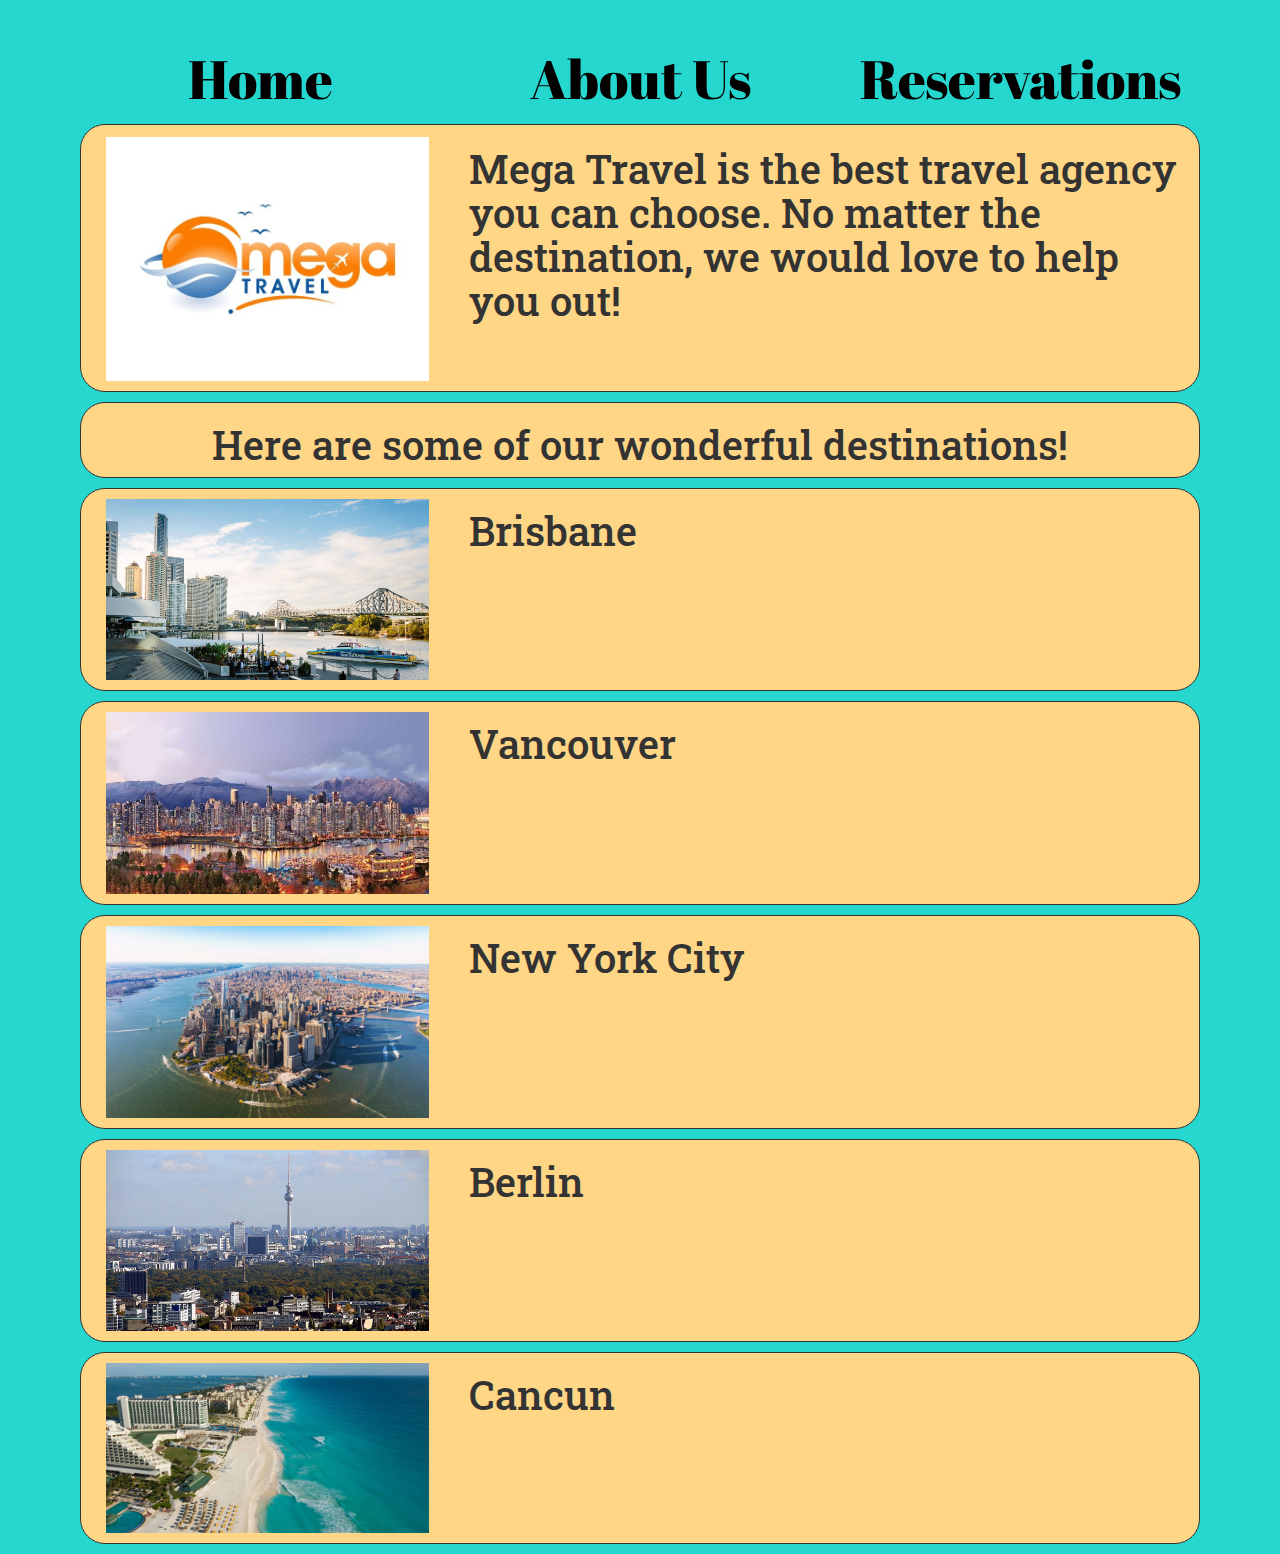
==== index.html @ 5c9e5215 "Fixed sizing of pages" ====
<!DOCTYPE html>
<html lang="en">
    <head>
        <meta charset="utf-8">
        <meta http-equiv="X-UA-Compatible" content="IE=edge">
        <title>Home Page</title>
        <meta name="viewport" content="width=device-width, initial-scale=1">
        <meta name="google-site-verification" content="vBU_wGD1m-66utVCQkMPjMBqwNAZ_jTCYyonk5jfdrk" />
        <link rel="stylesheet" href="https://maxcdn.bootstrapcdn.com/bootstrap/3.4.0/css/bootstrap.min.css">
        <link href="https://fonts.googleapis.com/css?family=Abril+Fatface|Roboto+Slab" rel="stylesheet">
        <link href="styles.css" rel="stylesheet">
        <script type="text/javascript" src="https://code.angularjs.org/1.2.25/angular.min.js"></script>
        <script src="https://ajax.googleapis.com/ajax/libs/jquery/3.3.1/jquery.min.js"></script>
        <script src="https://maxcdn.bootstrapcdn.com/bootstrap/3.4.0/js/bootstrap.min.js"></script>
        <script type="text/javascript" src="main.js"></script>
        <script type="text/javascript" src="date.js"></script>
    </head>
    <body style="background-color: #26D7D0;">
        <div class="container">

            <div class="page-header">
                <div class="col-lg-4 col-md-4 col-sm-4 col-sm-4">
                    <div>
                        <a href="index.html">
                            <p id="nav">Home</p>
                        </a>
                    </div>
                </div>
    
                <div class="col-lg-4 col-md-4 col-sm-4 col-sm-4">
                    <div>
                        <a href="aboutUs.html">
                            <p id="nav">About Us</p>
                        </a>
                    </div>
                </div>

                <div class="col-lg-4 col-md-4 col-sm-4 col-sm-4">
                    <div>
                        <a href="reservations.html">
                            <p id="nav">Reservations</p>
                        </a>
                    </div>
                </div>
            </div>

            <div class="row">
                <div class="col-lg-4 col-md-4 col-sm-4 col-xs-12">
                    <img class="img-responsive" src="megaTravelLogo.jpg" alt="Mega Travel Logo" style="padding:10px;">
                </div>

                <div class="col-lg-8 col-md-8 col-sm-8 col-xs-12">
                    <h2>
                        Mega Travel is the best travel agency you can choose. 
                        No matter the destination, we would love to help you out!
                    </h2>
                </div>
            </div>
            
            <div class="row">
                <div class="col-lg-12 col-md-12 col-sm-12 col-xs-12" style="text-align: center">
                    <h2>Here are some of our wonderful destinations!</h2>
                </div>
            </div>

            <div class="row">
                <div class="col-lg-4 col-md-4 col-sm-4 col-xs-12">
                    <img class="img-responsive" src="brisbane.jpg" alt="Brisbane" style="padding:10px;">
                </div>

                <div class="col-lg-8 col-md-8 col-sm-8 col-xs-12">
                    <h2>
                       Brisbane
                    </h2>
                </div>
            </div>

            <div class="row">
                <div class="col-lg-4 col-md-4 col-sm-4 col-xs-12">
                    <img class="img-responsive" src="vancouver.jpg" alt="Vancouver" style="padding:10px;">
                </div>

                <div class="col-lg-8 col-md-8 col-sm-8 col-xs-12">
                    <h2>
                        Vancouver
                    </h2>
                </div>
            </div>

            <div class="row">
                <div class="col-lg-4 col-md-4 col-sm-4 col-xs-12">
                    <img class="img-responsive" src="newYork.jpg" alt="New York City" style="padding:10px;">
                </div>

                <div class="col-lg-8 col-md-8 col-sm-8 col-xs-12">
                    <h2>
                        New York City
                    </h2>
                </div>
            </div>

            <div class="row">
                <div class="col-lg-4 col-md-4 col-sm-4 col-xs-12">
                    <img class="img-responsive" src="berlin.jpg" alt="Berlin" style="padding:10px;">
                </div>

                <div class="col-lg-8 col-md-8 col-sm-8 col-xs-12">
                    <h2>
                       Berlin
                    </h2>
                </div>
            </div>

            <div class="row">
                <div class="col-lg-4 col-md-4 col-sm-4 col-xs-12">
                    <img class="img-responsive" src="cancun.jpg" alt="Cancun" style="padding:10px;">
                </div>

                <div class="col-lg-8 col-md-8 col-sm-8 col-xs-12">
                    <h2>
                        Cancun
                    </h2>
                </div>
            </div>
        </div>  
    </body>
</html>
---- styles.css ----
h1
{
    font-family: 'Roboto Slab';
    font-size: 64px;
}

h2
{
    font-family: 'Roboto Slab';
    font-size: 40px;
}

h3
{
    font-family: 'Abril Fatface';
    font-size: 5em;
    text-align: center;
}

.page-header 
{ 
    border-bottom:none;
    padding-bottom: 64px;
}

#nav
{
    font-family: 'Abril Fatface';
    font-size: 54px;
    color: black;
    text-align: center;
}

.row
{
    border: 1px solid;
    border-radius: 25px;
    background-color: #FFD685;
    margin: 10px;
}

ul 
{
    text-align: center;
    list-style-position: inside;
    font-size: 2em;
}

p
{
    font-size: 16px;
}

img 
{
    display: block;
    margin-left: auto;
    margin-right: auto;
}
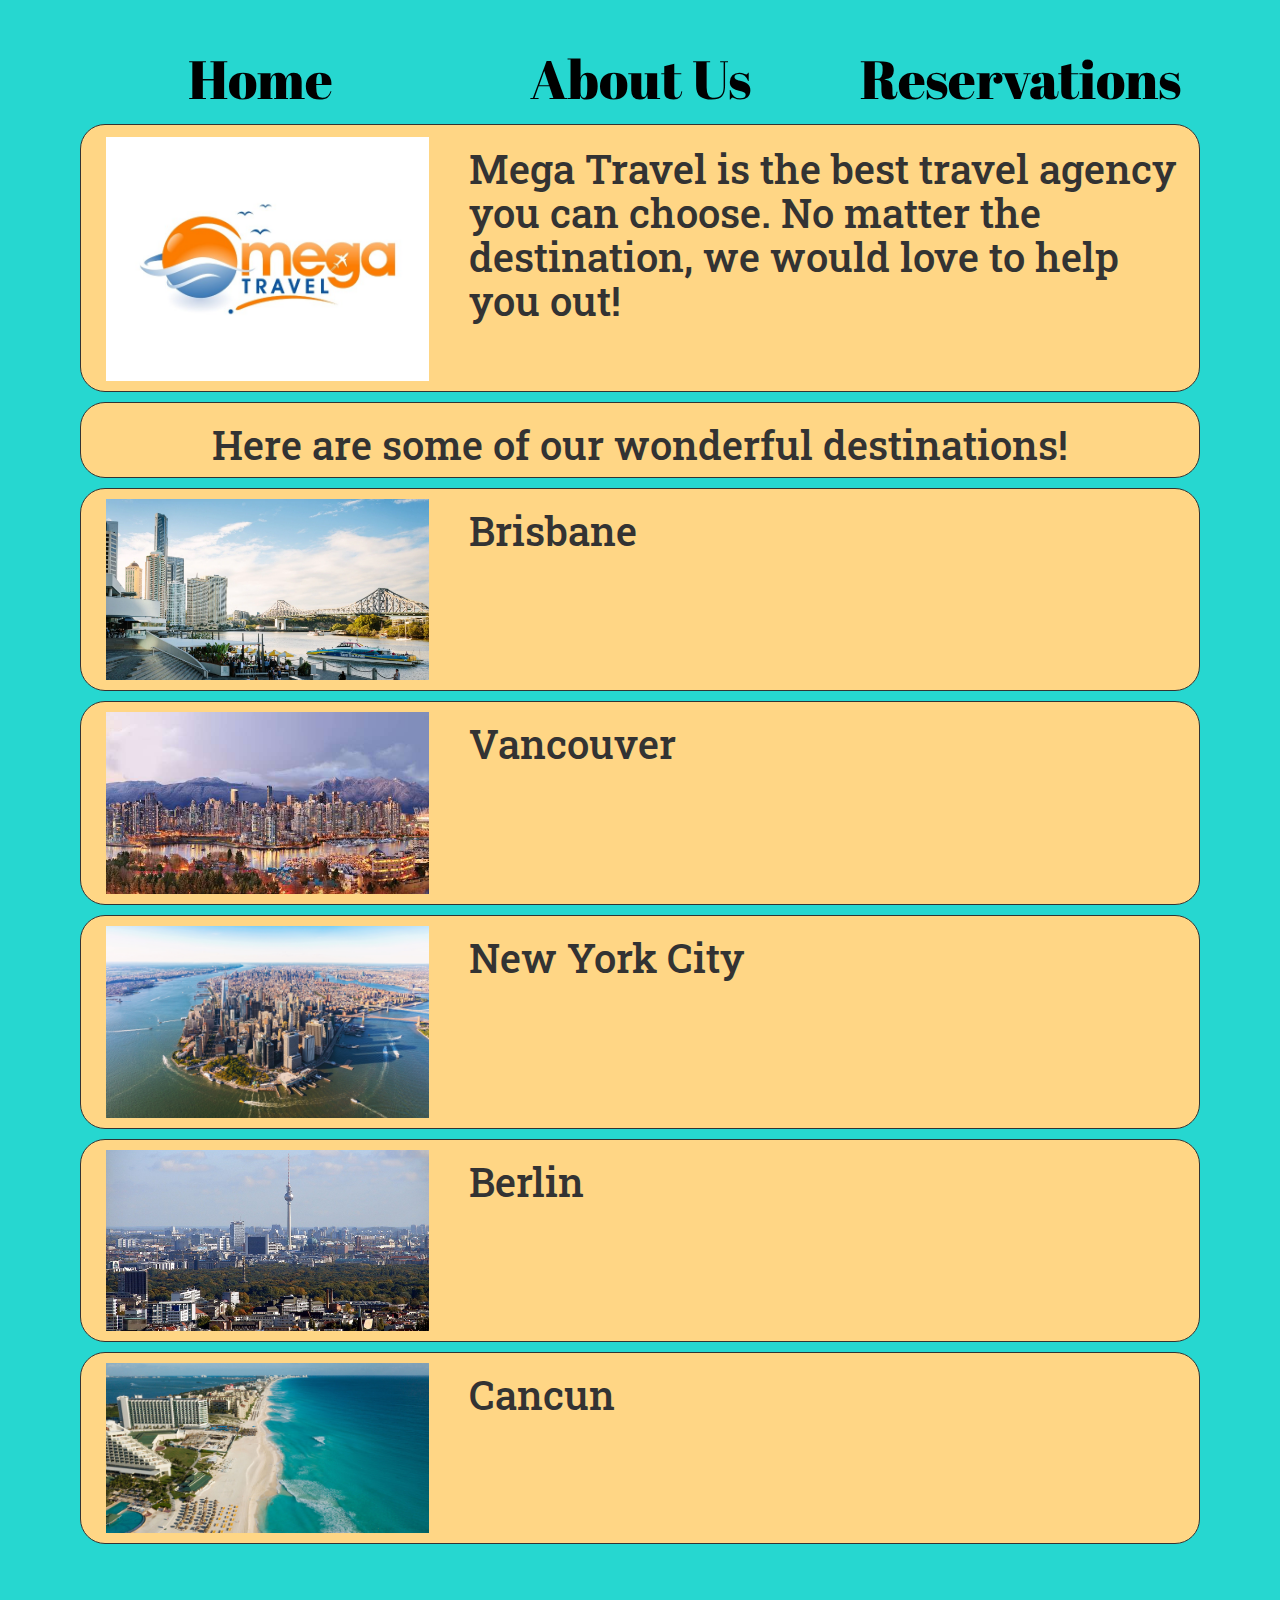
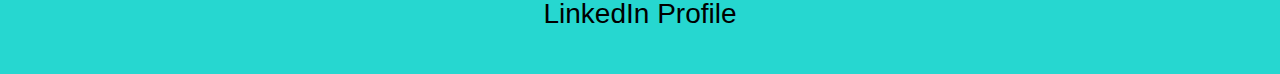
==== commit 481287f4: "Added a Footer to each page along with some minor formatting changes" ====
--- a/index.html
+++ b/index.html
@@ -4,6 +4,7 @@
         <meta charset="utf-8">
         <meta http-equiv="X-UA-Compatible" content="IE=edge">
         <title>Home Page</title>
+        <link rel="shortcut icon" type="image/x-icon" href="icon.png" />
         <meta name="viewport" content="width=device-width, initial-scale=1">
         <meta name="google-site-verification" content="vBU_wGD1m-66utVCQkMPjMBqwNAZ_jTCYyonk5jfdrk" />
         <link rel="stylesheet" href="https://maxcdn.bootstrapcdn.com/bootstrap/3.4.0/css/bootstrap.min.css">
@@ -123,5 +124,13 @@
                 </div>
             </div>
         </div>  
+
+        <footer class="page-footer font-small blue">
+            </br></br>
+            <div class="footer text-center py-3">
+                <a href="https://www.linkedin.com/in/londonolson/" style="color:black;font-size: 2em;"> LinkedIn Profile</a>
+            </div>
+        </br></br>
+        </footer>
     </body>
 </html>    --- a/styles.css
+++ b/styles.css
@@ -57,3 +57,9 @@
     margin-left: auto;
     margin-right: auto;
 }
+
+.half-rule { 
+    margin-left: 0;
+    text-align: left;
+    width: 50%;
+ }
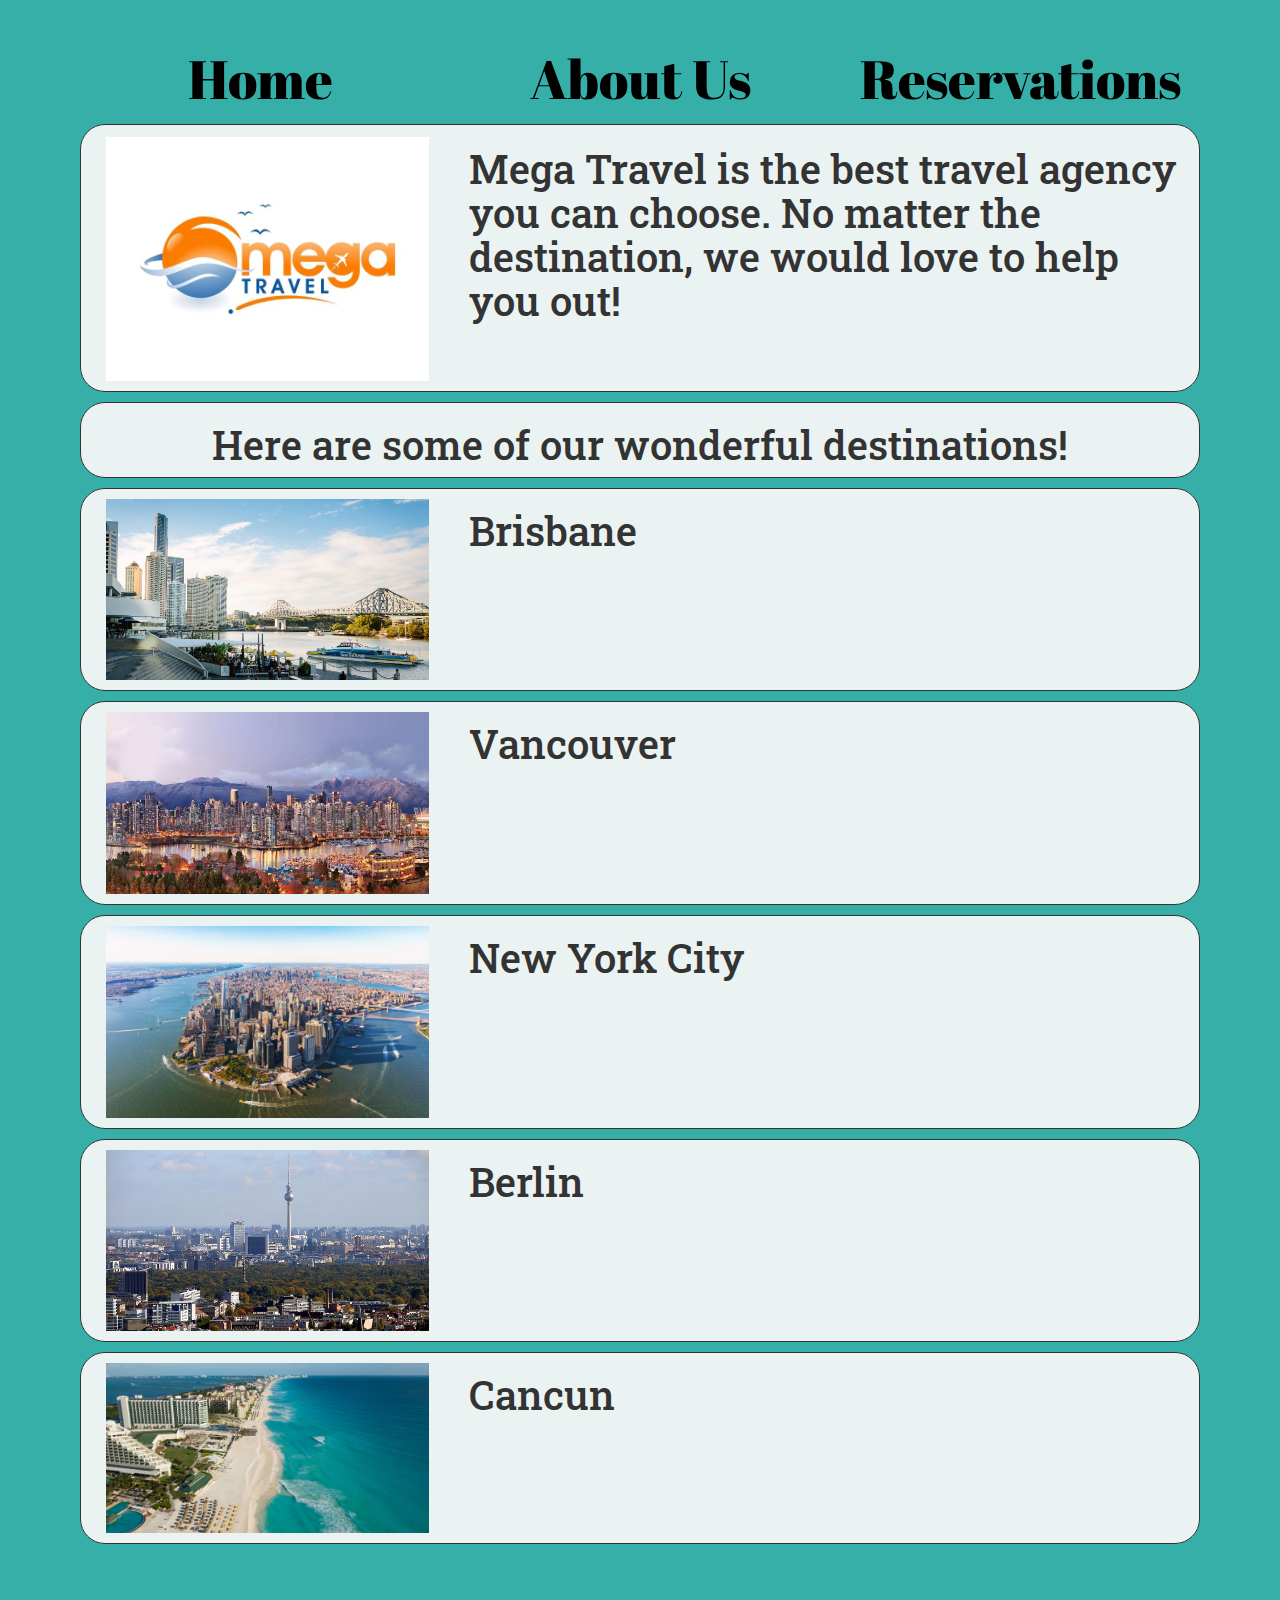
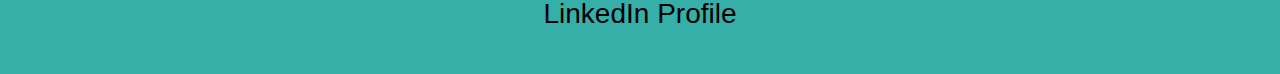
==== commit da34cd4e: "Changed color scheme" ====
--- a/index.html
+++ b/index.html
@@ -16,7 +16,7 @@
         <script type="text/javascript" src="main.js"></script>
         <script type="text/javascript" src="date.js"></script>
     </head>
-    <body style="background-color: #26D7D0;">
+    <body style="background-color: #37AFA9;">
         <div class="container">
 
             <div class="page-header">
--- a/styles.css
+++ b/styles.css
@@ -35,7 +35,7 @@
 {
     border: 1px solid;
     border-radius: 25px;
-    background-color: #FFD685;
+    background-color: #EBF2F2;
     margin: 10px;
 }
 
@@ -61,5 +61,5 @@
 .half-rule { 
     margin-left: 0;
     text-align: left;
-    width: 50%;
+    border-color: black;
  }
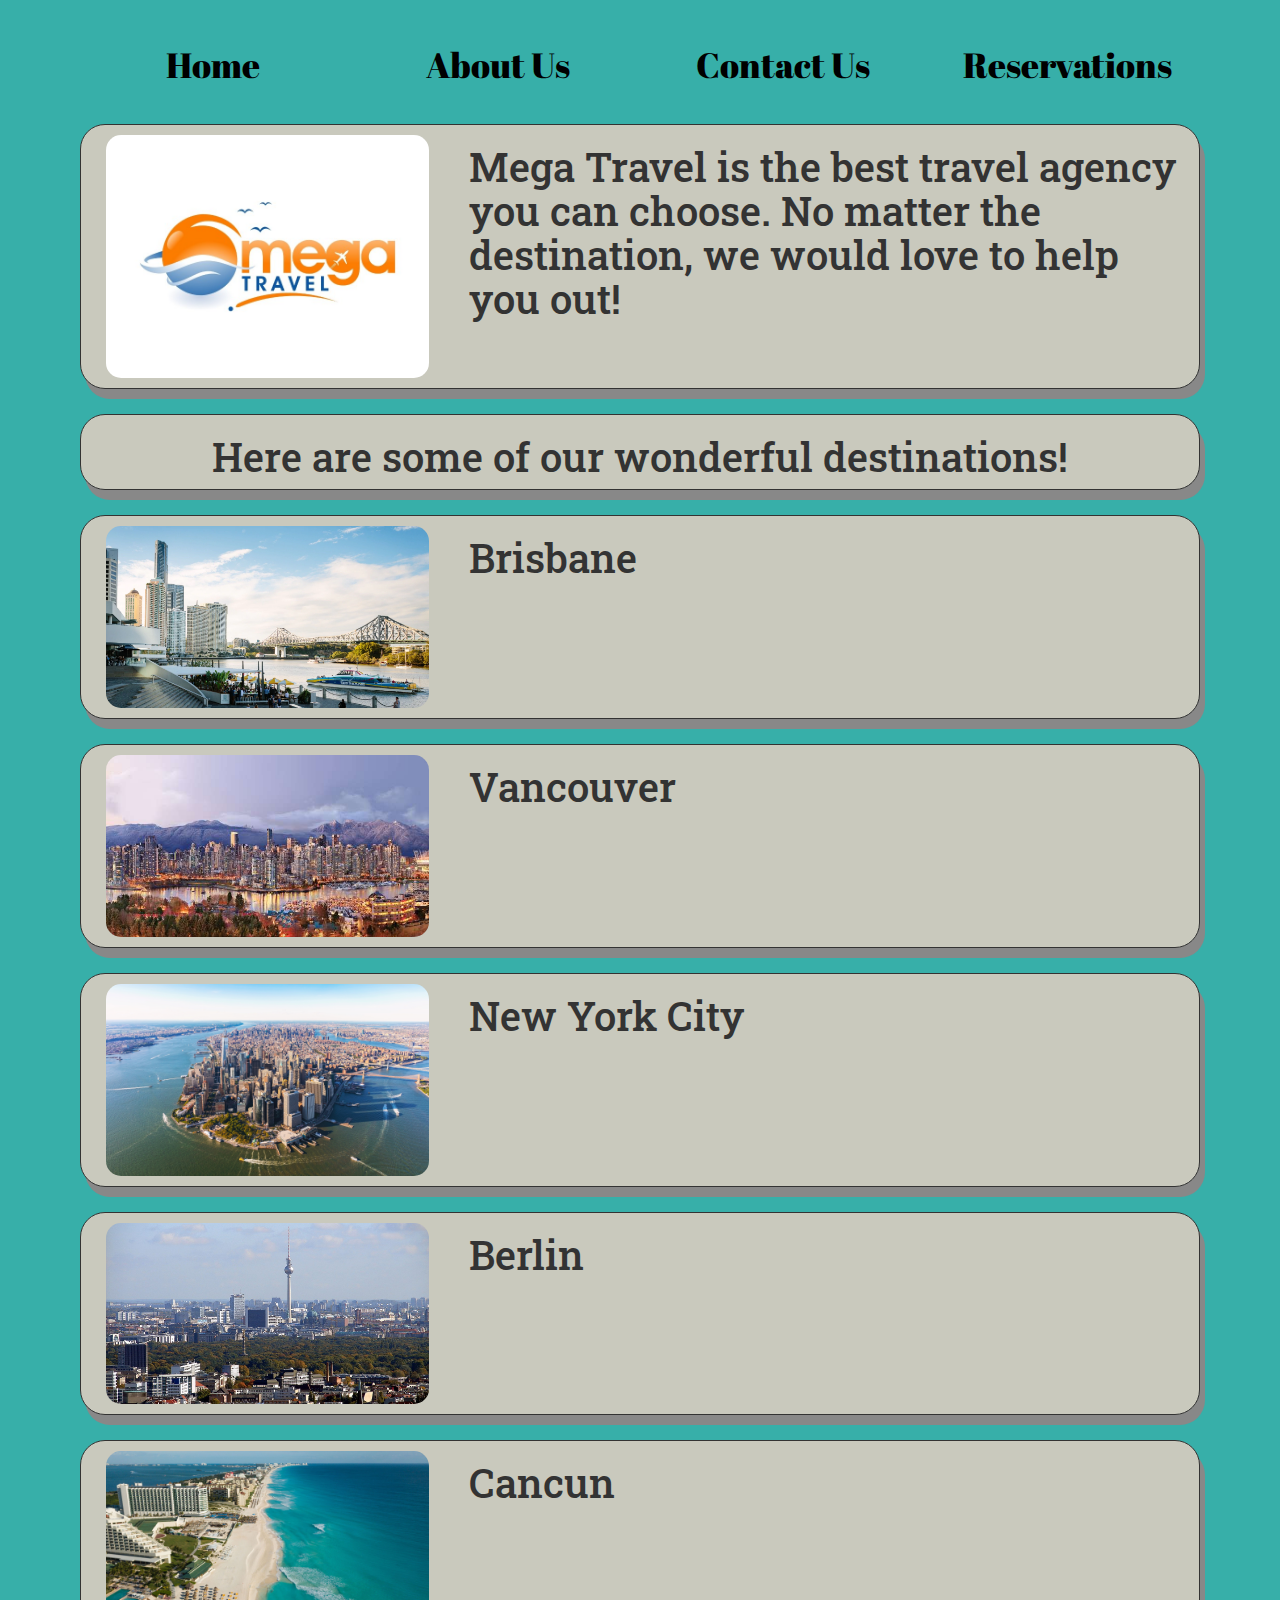
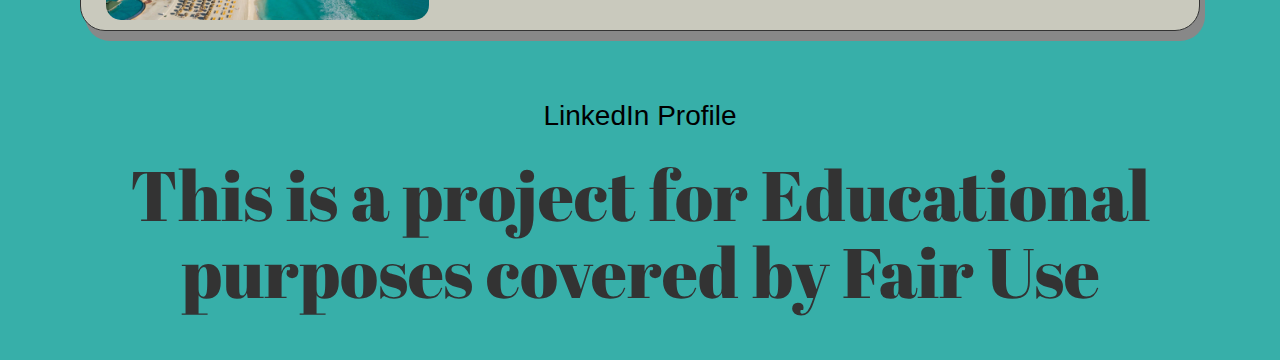
==== commit 2b2cb58c: "Added a fair use message on each page" ====
--- a/index.html
+++ b/index.html
@@ -20,15 +20,15 @@
         <div class="container">
 
             <div class="page-header">
-                <div class="col-lg-4 col-md-4 col-sm-4 col-sm-4">
+                <div class="col-lg-3 col-md-3 col-sm-3 col-sm-3">
                     <div>
                         <a href="index.html">
                             <p id="nav">Home</p>
                         </a>
                     </div>
                 </div>
-    
-                <div class="col-lg-4 col-md-4 col-sm-4 col-sm-4">
+
+                <div class="col-lg-3 col-md-3 col-sm-3 col-sm-3">
                     <div>
                         <a href="aboutUs.html">
                             <p id="nav">About Us</p>
@@ -36,7 +36,15 @@
                     </div>
                 </div>
 
-                <div class="col-lg-4 col-md-4 col-sm-4 col-sm-4">
+                <div class="col-lg-3 col-md-3 col-sm-3 col-sm-3">
+                    <div>
+                        <a href="contactUs.html">
+                            <p id="nav">Contact Us</p>
+                        </a>
+                    </div>
+                </div>
+
+                <div class="col-lg-3 col-md-3 col-sm-3 col-sm-3">
                     <div>
                         <a href="reservations.html">
                             <p id="nav">Reservations</p>
@@ -129,6 +137,7 @@
             </br></br>
             <div class="footer text-center py-3">
                 <a href="https://www.linkedin.com/in/londonolson/" style="color:black;font-size: 2em;"> LinkedIn Profile</a>
+                <h3>This is a project for Educational purposes covered by Fair Use</h3>
             </div>
         </br></br>
         </footer>
--- a/styles.css
+++ b/styles.css
@@ -26,7 +26,7 @@
 #nav
 {
     font-family: 'Abril Fatface';
-    font-size: 54px;
+    font-size: 35px;
     color: black;
     text-align: center;
 }
@@ -35,8 +35,10 @@
 {
     border: 1px solid;
     border-radius: 25px;
-    background-color: #EBF2F2;
+    background-color: #C9C9BD;
     margin: 10px;
+    box-shadow: 5px 10px #888888;
+    margin-bottom: 25px;
 }
 
 ul 
@@ -56,6 +58,7 @@
     display: block;
     margin-left: auto;
     margin-right: auto;
+    border-radius: 25px;
 }
 
 .half-rule { 
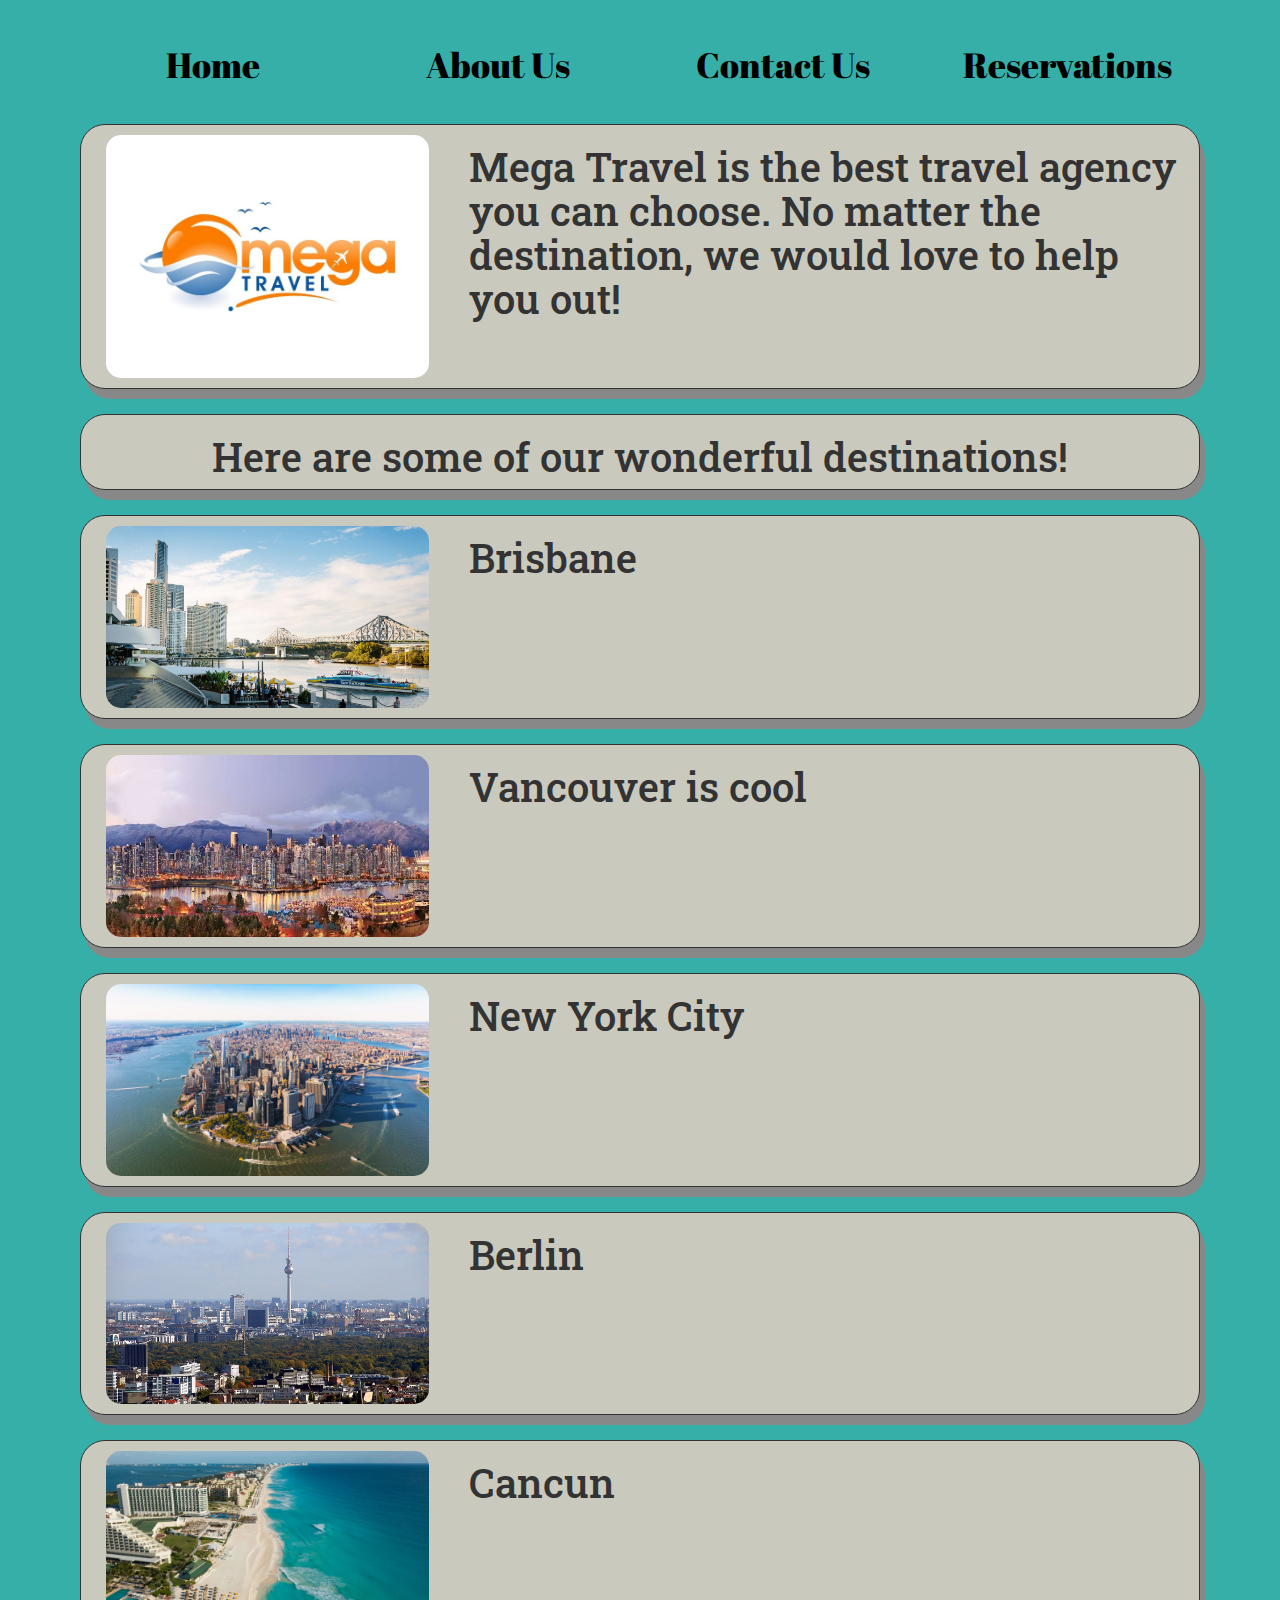
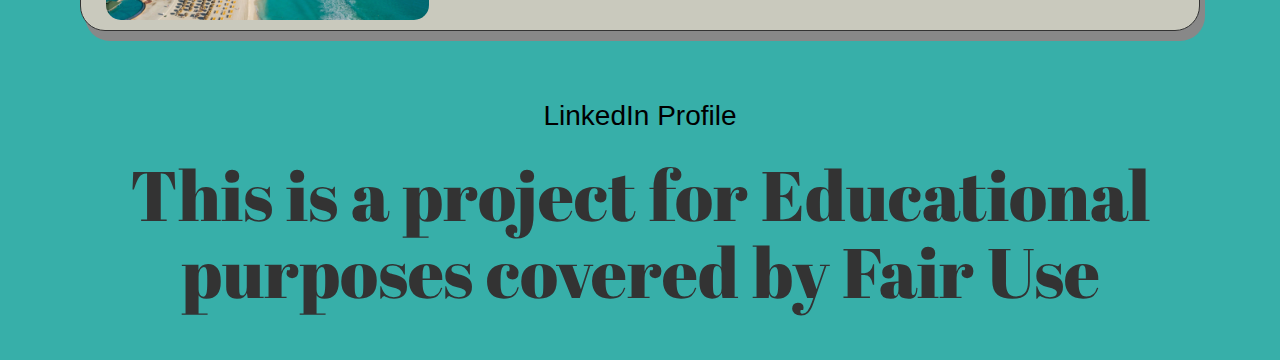
==== commit 0b10c850: "testing something" ====
--- a/index.html
+++ b/index.html
@@ -91,7 +91,7 @@
 
                 <div class="col-lg-8 col-md-8 col-sm-8 col-xs-12">
                     <h2>
-                        Vancouver
+                        Vancouver is cool
                     </h2>
                 </div>
             </div>
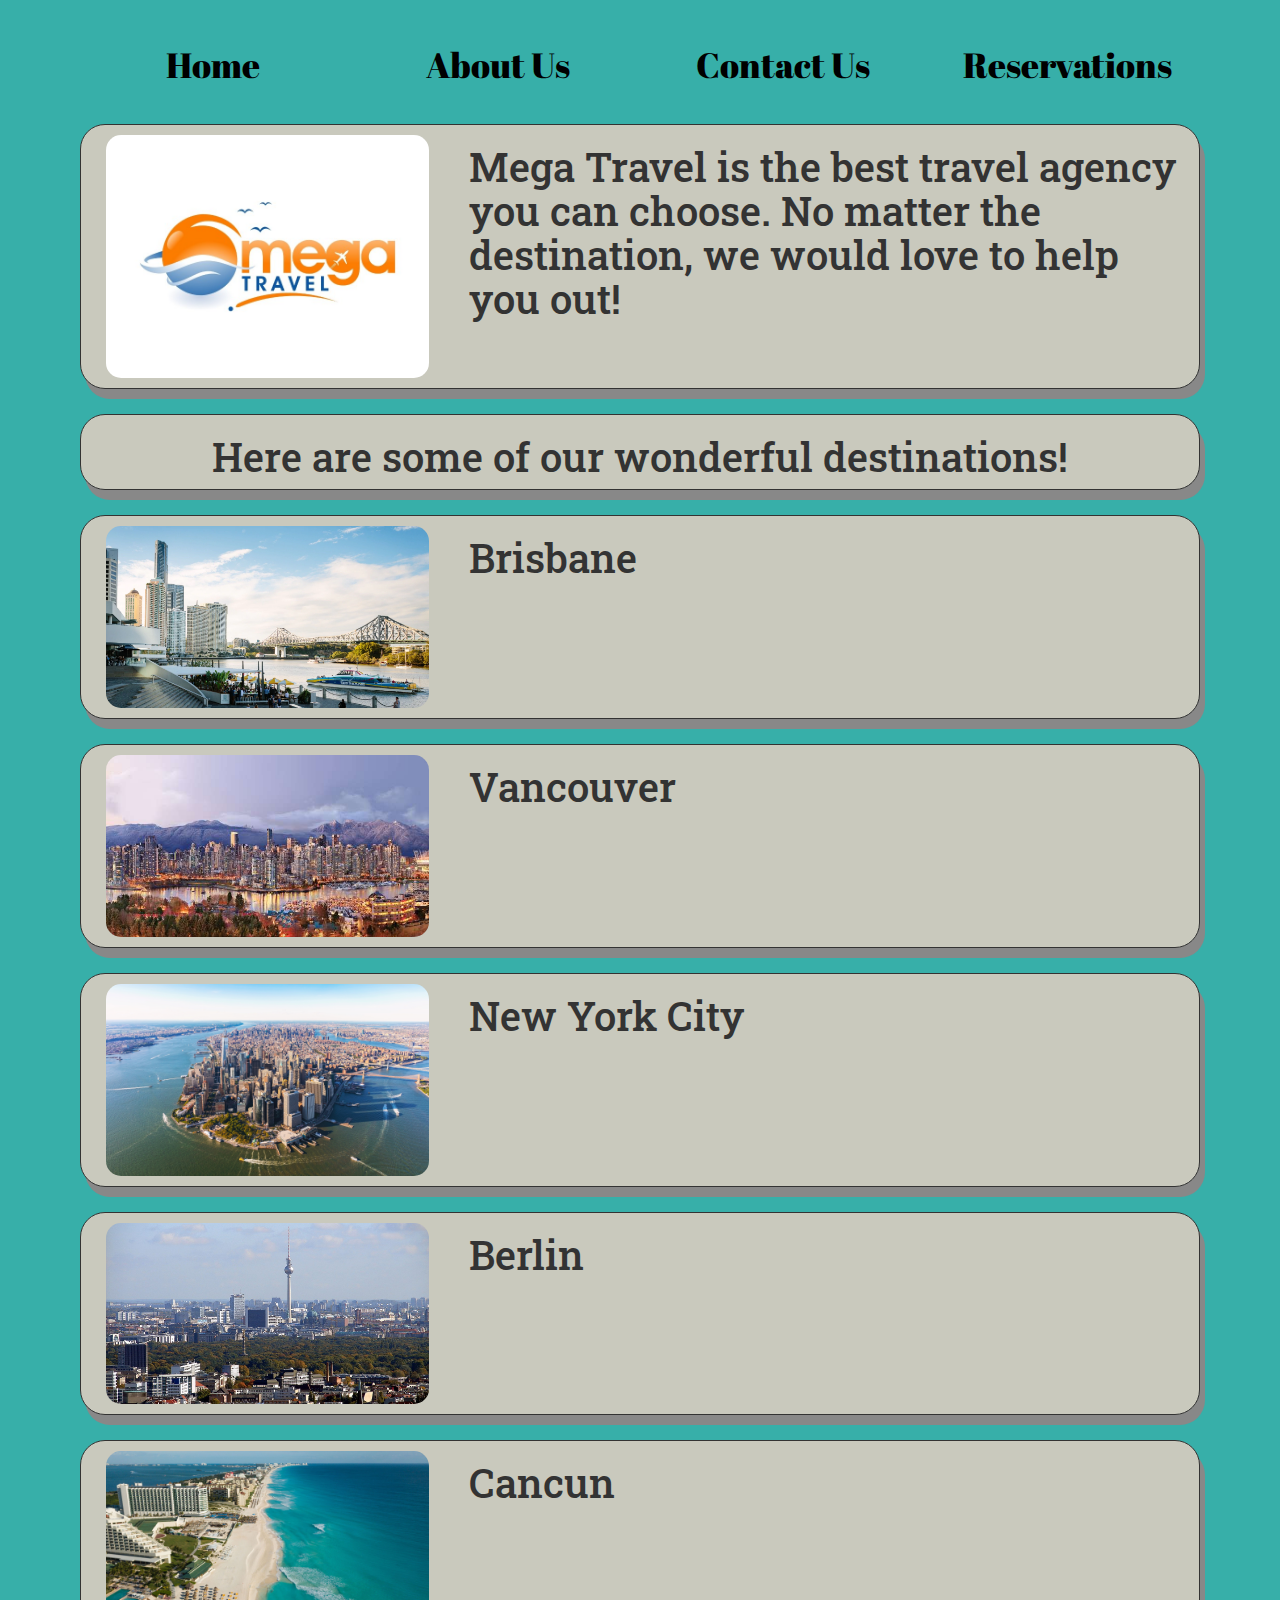
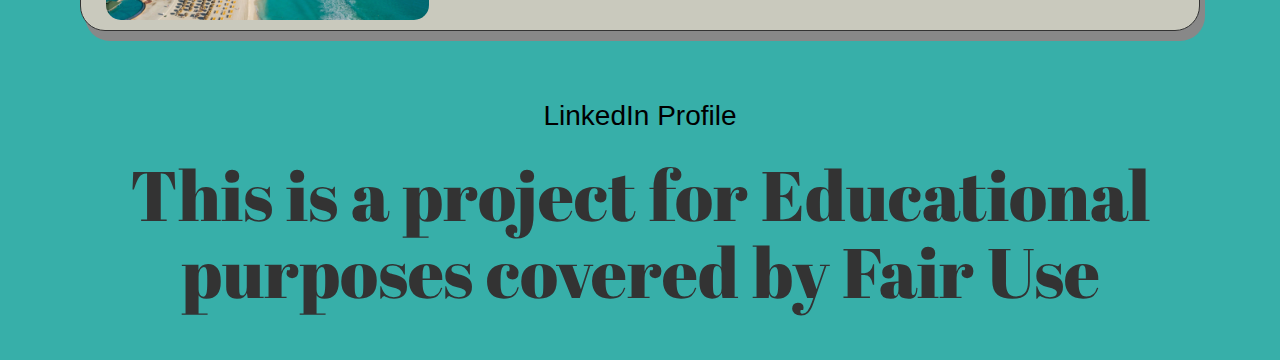
==== commit 9625bb6b: "Undoing changes after successful test" ====
--- a/index.html
+++ b/index.html
@@ -91,7 +91,7 @@
 
                 <div class="col-lg-8 col-md-8 col-sm-8 col-xs-12">
                     <h2>
-                        Vancouver is cool
+                        Vancouver
                     </h2>
                 </div>
             </div>
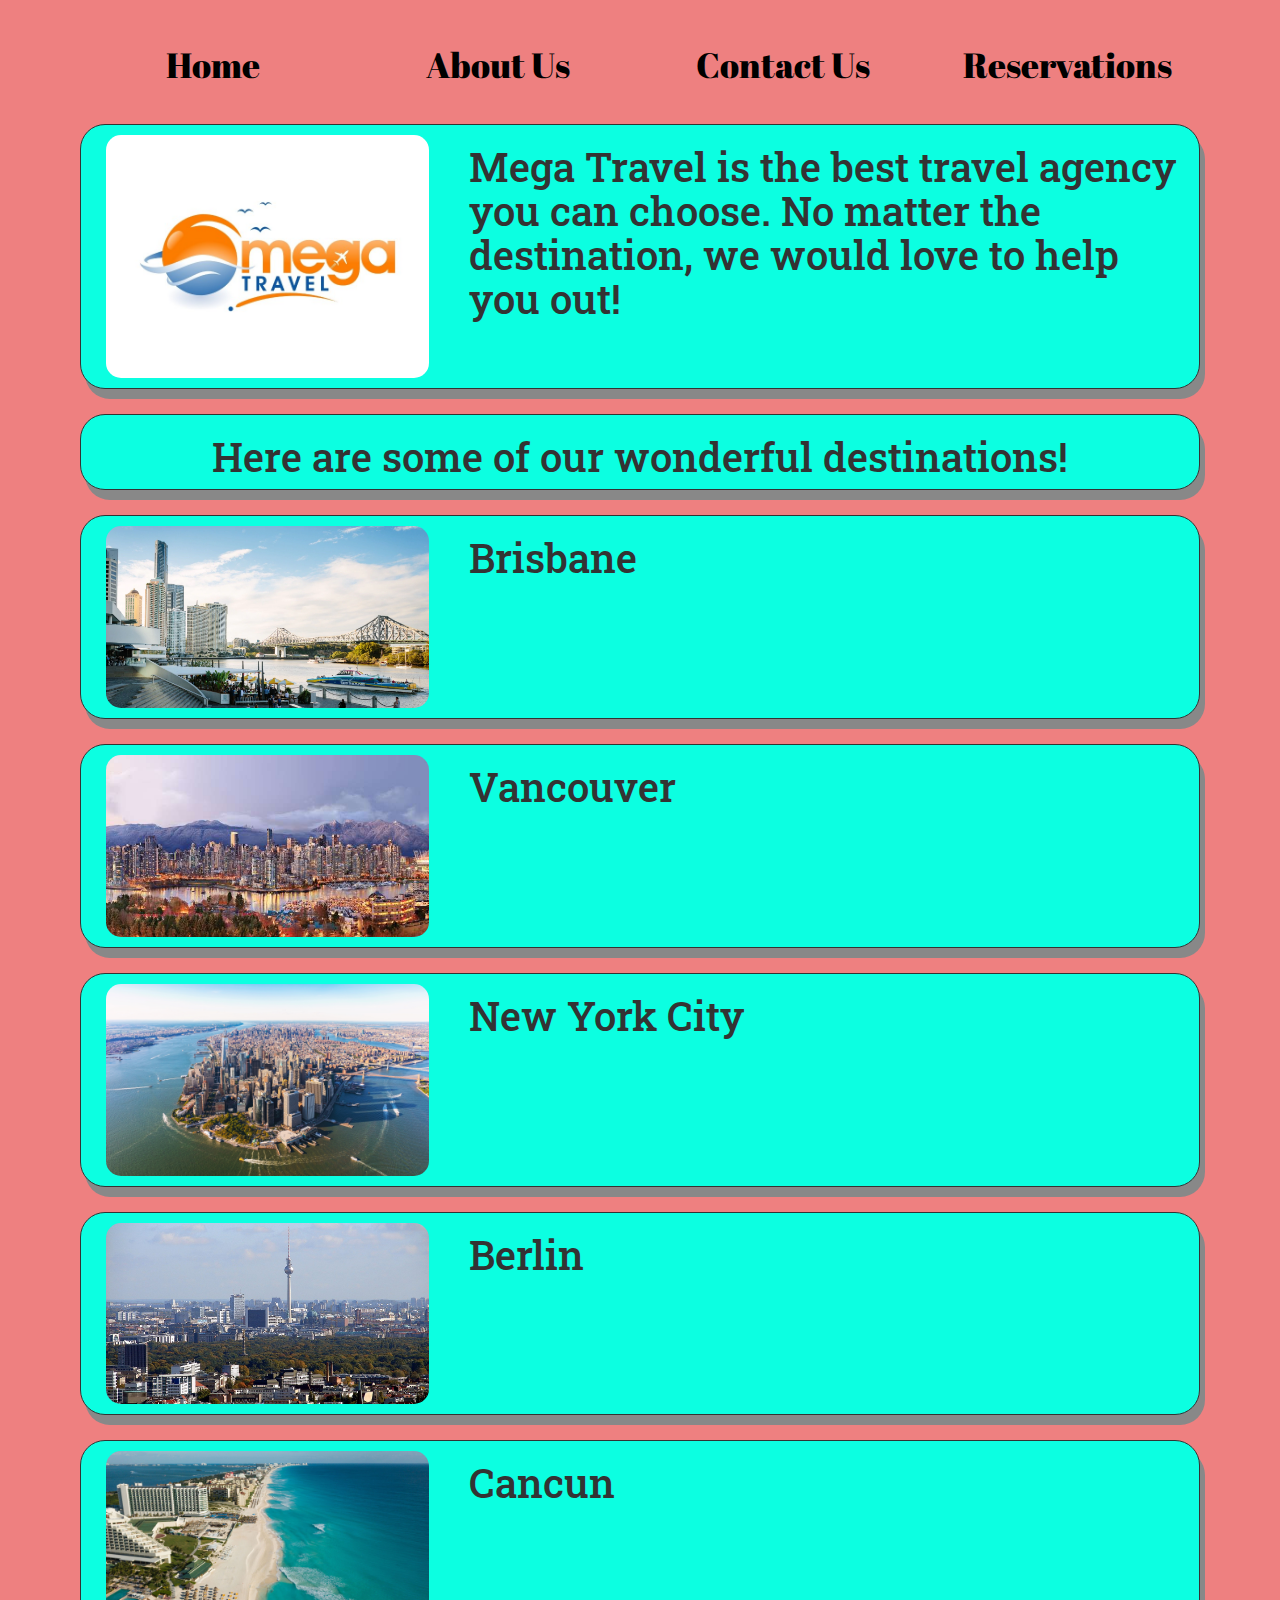
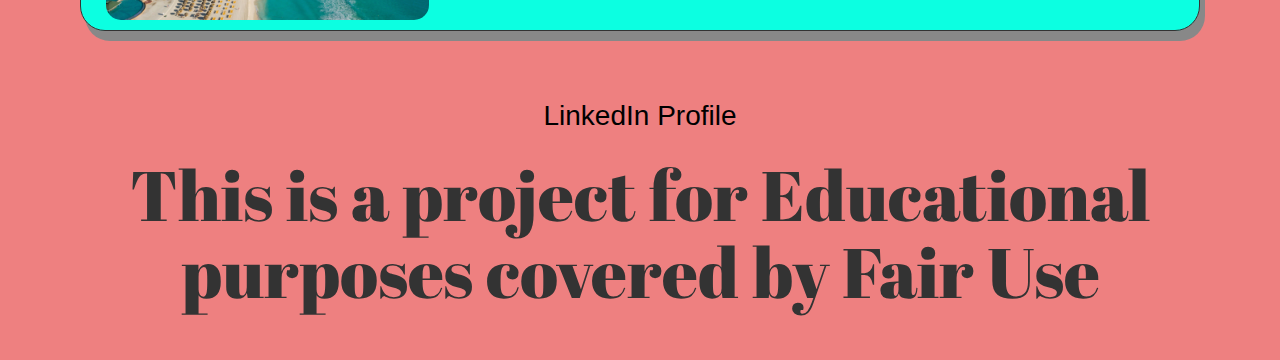
==== commit 6d28a8e6: "Changed color scheme" ====
--- a/index.html
+++ b/index.html
@@ -16,7 +16,7 @@
         <script type="text/javascript" src="main.js"></script>
         <script type="text/javascript" src="date.js"></script>
     </head>
-    <body style="background-color: #37AFA9;">
+    <body style="background-color: #EE8080;">
         <div class="container">
 
             <div class="page-header">
--- a/styles.css
+++ b/styles.css
@@ -35,7 +35,7 @@
 {
     border: 1px solid;
     border-radius: 25px;
-    background-color: #C9C9BD;
+    background-color: #0CFFE1;
     margin: 10px;
     box-shadow: 5px 10px #888888;
     margin-bottom: 25px;
